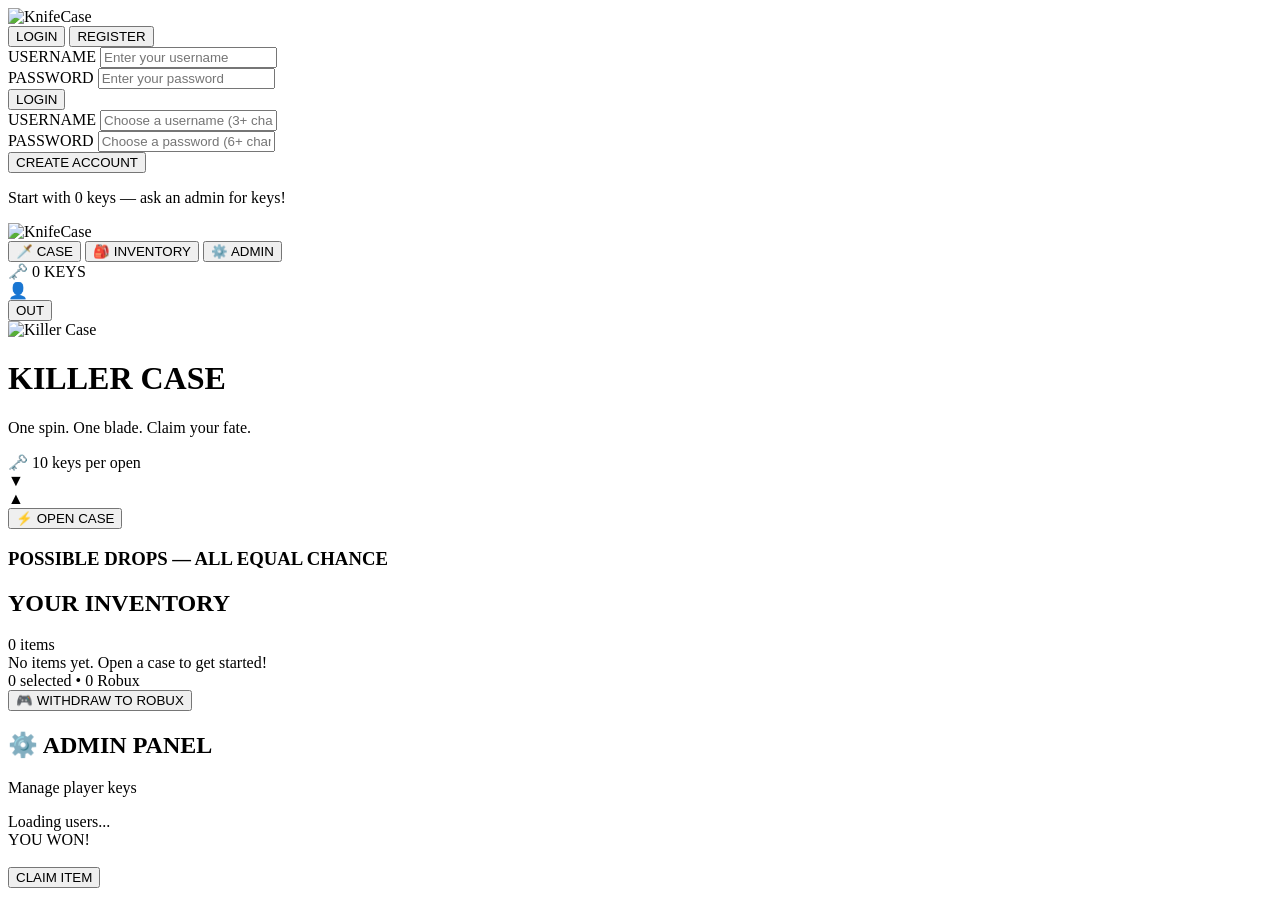
==== artifacts/knifecase/index.html @ e5e2c056 "Update all project assets to use relative paths for GitHub Pages deployment Convert absolute asset p" ====
<!DOCTYPE html>
<html lang="en">
<head>
  <meta charset="UTF-8" />
  <meta name="viewport" content="width=device-width, initial-scale=1.0" />
  <title>KnifeCase</title>
  <link rel="icon" type="image/svg+xml" href="favicon.svg" />
  <link rel="stylesheet" href="style.css" />
  <link href="https://fonts.googleapis.com/css2?family=Rajdhani:wght@500;600;700&family=Orbitron:wght@400;700;900&display=swap" rel="stylesheet" />
</head>
<body>

<!-- ═══════════════ AUTH SCREEN ═══════════════ -->
<div id="auth-screen" class="auth-screen">
  <div class="auth-particles"></div>
  <div class="auth-box">
    <img src="logo.png" alt="KnifeCase" class="auth-logo" />
    <div class="auth-tabs">
      <button id="atab-login" class="atab active" onclick="showAuthTab('login')">LOGIN</button>
      <button id="atab-register" class="atab" onclick="showAuthTab('register')">REGISTER</button>
    </div>

    <form id="login-form" class="aform" onsubmit="handleLogin(event)">
      <div class="field">
        <label>USERNAME</label>
        <input type="text" id="login-user" placeholder="Enter your username" autocomplete="username" required />
      </div>
      <div class="field">
        <label>PASSWORD</label>
        <input type="password" id="login-pass" placeholder="Enter your password" autocomplete="current-password" required />
      </div>
      <div class="aerr" id="login-err"></div>
      <button type="submit" class="btn-auth">LOGIN</button>
    </form>

    <form id="register-form" class="aform hidden" onsubmit="handleRegister(event)">
      <div class="field">
        <label>USERNAME</label>
        <input type="text" id="reg-user" placeholder="Choose a username (3+ chars)" autocomplete="username" required />
      </div>
      <div class="field">
        <label>PASSWORD</label>
        <input type="password" id="reg-pass" placeholder="Choose a password (6+ chars)" autocomplete="new-password" required />
      </div>
      <div class="aerr" id="reg-err"></div>
      <button type="submit" class="btn-auth">CREATE ACCOUNT</button>
      <p class="anote">Start with 0 keys — ask an admin for keys!</p>
    </form>
  </div>
</div>

<!-- ═══════════════ GAME SCREEN ═══════════════ -->
<div id="game-screen" class="hidden">

  <!-- NAVBAR -->
  <nav class="navbar">
    <img src="logo.png" alt="KnifeCase" class="nav-logo" />
    <div class="nav-tabs">
      <button class="ntab active" id="ntab-case" onclick="switchTab('case')">🗡️ CASE</button>
      <button class="ntab" id="ntab-inventory" onclick="switchTab('inventory')">🎒 INVENTORY</button>
      <button class="ntab admin-only hidden" id="ntab-admin" onclick="switchTab('admin')">⚙️ ADMIN</button>
    </div>
    <div class="nav-right">
      <div class="keys-badge">
        <span class="kb-icon">🗝️</span>
        <span id="keys-count">0</span>
        <span class="kb-label">KEYS</span>
      </div>
      <div class="user-badge">
        <span>👤</span>
        <span id="username-display"></span>
      </div>
      <button class="btn-logout" onclick="logout()">OUT</button>
    </div>
  </nav>

  <!-- ─── CASE TAB ─── -->
  <div id="tab-case" class="gtab">
    <div class="case-hero">
      <div class="case-hero-img-wrap">
        <img src="case-killer.png" alt="Killer Case" class="case-hero-img" id="case-hero-img" />
        <div class="case-hero-glow"></div>
      </div>
      <div class="case-hero-info">
        <h1 class="case-hero-title">KILLER CASE</h1>
        <p class="case-hero-sub">One spin. One blade. Claim your fate.</p>
        <div class="case-hero-cost"><span>🗝️</span> 10 keys per open</div>
      </div>
    </div>

    <!-- SPINNING REEL -->
    <div class="reel-section">
      <div class="reel-frame">
        <div class="reel-center-line"></div>
        <div class="reel-center-arrow-top">▼</div>
        <div class="reel-center-arrow-bot">▲</div>
        <div class="reel-viewport" id="reel-viewport">
          <div class="reel-strip" id="reel-strip"></div>
        </div>
        <div class="reel-fade-l"></div>
        <div class="reel-fade-r"></div>
      </div>
      <div class="reel-controls">
        <button class="btn-spin" id="open-btn" onclick="openCase()">
          <span class="spin-icon">⚡</span> OPEN CASE
        </button>
      </div>
    </div>

    <!-- POSSIBLE DROPS -->
    <div class="possible-section">
      <h3 class="section-label">POSSIBLE DROPS — ALL EQUAL CHANCE</h3>
      <div class="possible-grid" id="possible-grid"></div>
    </div>
  </div>

  <!-- ─── INVENTORY TAB ─── -->
  <div id="tab-inventory" class="gtab hidden">
    <div class="inv-topbar">
      <h2 class="section-label">YOUR INVENTORY</h2>
      <span id="inv-total-count" class="inv-count-badge">0 items</span>
    </div>
    <div id="inventory-grid" class="inv-grid">
      <div class="empty-msg">No items yet. Open a case to get started!</div>
    </div>
    <div id="withdraw-bar" class="withdraw-bar hidden">
      <div class="wb-left">
        <span id="sel-count" class="wb-count">0 selected</span>
        <span class="wb-sep">•</span>
        <span id="sel-robux" class="wb-val">0 Robux</span>
      </div>
      <button class="btn-withdraw" onclick="withdraw()">🎮 WITHDRAW TO ROBUX</button>
    </div>
  </div>

  <!-- ─── ADMIN TAB ─── -->
  <div id="tab-admin" class="gtab hidden">
    <div class="admin-panel">
      <h2 class="section-label">⚙️ ADMIN PANEL</h2>
      <p class="admin-sub">Manage player keys</p>
      <div id="users-list" class="users-list">
        <div class="loading-msg">Loading users...</div>
      </div>
    </div>
  </div>

</div>

<!-- ═══════════════ WIN MODAL ═══════════════ -->
<div id="win-modal" class="modal hidden">
  <div class="modal-backdrop" onclick="closeModal()"></div>
  <div class="modal-card">
    <div class="modal-glow" id="modal-glow"></div>
    <div class="modal-win-label">YOU WON!</div>
    <img id="win-img" src="" alt="" class="modal-knife" />
    <div id="win-name" class="modal-name"></div>
    <div id="win-badge" class="rarity-badge modal-badge"></div>
    <div id="win-coins" class="modal-coins"></div>
    <div id="win-keys-left" class="modal-keys-left"></div>
    <button class="btn-claim" onclick="closeModal()">CLAIM ITEM</button>
  </div>
</div>

<script src="script.js"></script>
</body>
</html>
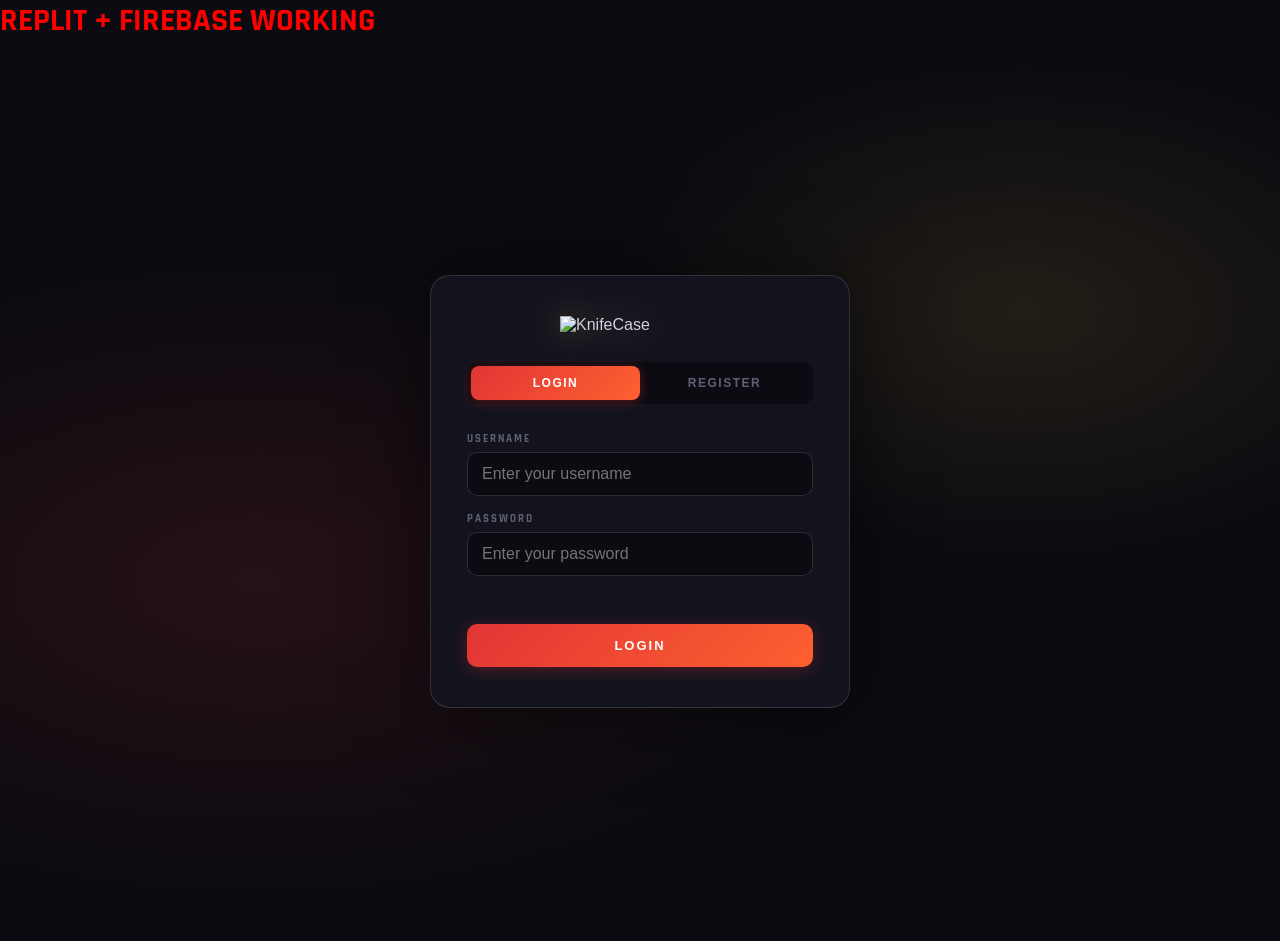
==== commit 01b7d1e9: "Add Firebase integration and test message to the application Integrates Firebase using CDN into `art" ====
--- a/artifacts/knifecase/index.html
+++ b/artifacts/knifecase/index.html
@@ -9,6 +9,8 @@
   <link href="https://fonts.googleapis.com/css2?family=Rajdhani:wght@500;600;700&family=Orbitron:wght@400;700;900&display=swap" rel="stylesheet" />
 </head>
 <body>
+
+<h1 style="color:red;">REPLIT + FIREBASE WORKING</h1>
 
 <!-- ═══════════════ AUTH SCREEN ═══════════════ -->
 <div id="auth-screen" class="auth-screen">
@@ -162,5 +164,39 @@
 </div>
 
 <script src="script.js"></script>
+
+<script type="module">
+  import { initializeApp } from "https://www.gstatic.com/firebasejs/12.11.0/firebase-app.js";
+  import { getFirestore, collection, addDoc }
+  from "https://www.gstatic.com/firebasejs/12.11.0/firebase-firestore.js";
+
+  const firebaseConfig = {
+    apiKey: "AIzaSyDEQf0TrDG7QtM96HfpcOrtFbFibFCaK3o",
+    authDomain: "case-clash.firebaseapp.com",
+    projectId: "case-clash",
+    storageBucket: "case-clash.firebasestorage.app",
+    messagingSenderId: "251214048625",
+    appId: "1:251214048625:web:1f32ab6cbe8ab45f8adad0"
+  };
+
+  const app = initializeApp(firebaseConfig);
+  const db = getFirestore(app);
+
+  console.log("🔥 Firebase connected");
+
+  async function testWrite() {
+    try {
+      const docRef = await addDoc(collection(db, "battles"), {
+        name: "Test Battle",
+        created: Date.now()
+      });
+      console.log("🔥 Battle created:", docRef.id);
+    } catch (e) {
+      console.error("❌ Firebase error:", e);
+    }
+  }
+
+  testWrite();
+</script>
 </body>
 </html>
--- a/artifacts/knifecase/style.css
+++ b/artifacts/knifecase/style.css
@@ -0,0 +1,322 @@
+:root {
+  --bg: #0b0b11;
+  --bg2: #13131e;
+  --bg3: #1c1c2a;
+  --border: rgba(255,255,255,0.07);
+  --border2: rgba(255,255,255,0.13);
+  --gold: #f0c040;
+  --red: #e03535;
+  --red2: #ff5050;
+  --text: #d0d0e0;
+  --dim: #606075;
+  --c-common: #9a9aaa;
+  --c-uncommon: #4cba50;
+  --c-rare: #3a8fef;
+  --c-epic: #a040d0;
+  --c-legendary: #f0c040;
+  --c-mythical: #00cce0;
+  --c-celestial: #c084fc;
+}
+* { margin:0; padding:0; box-sizing:border-box; }
+body { background:var(--bg); color:var(--text); font-family:'Rajdhani',sans-serif; min-height:100vh; overflow-x:hidden; }
+.hidden { display:none !important; }
+
+/* ══ AUTH ══ */
+.auth-screen {
+  min-height:100vh; display:flex; align-items:center; justify-content:center;
+  background: radial-gradient(ellipse 80% 60% at 20% 60%, rgba(224,53,53,0.12) 0%, transparent 60%),
+              radial-gradient(ellipse 60% 50% at 80% 30%, rgba(240,192,64,0.1) 0%, transparent 55%),
+              var(--bg);
+}
+.auth-box {
+  width:100%; max-width:420px; margin:24px;
+  background:var(--bg2); border:1px solid var(--border2); border-radius:20px;
+  padding:40px 36px; box-shadow:0 0 80px rgba(0,0,0,0.5);
+}
+.auth-logo { width:160px; max-width:70%; height:auto; display:block; margin:0 auto 28px; filter:drop-shadow(0 0 16px rgba(240,192,64,0.4)); }
+.auth-tabs { display:flex; background:var(--bg); border-radius:10px; padding:4px; margin-bottom:28px; }
+.atab {
+  flex:1; padding:10px; border:none; background:transparent; color:var(--dim);
+  font-family:'Orbitron',sans-serif; font-size:12px; font-weight:700; letter-spacing:1.5px;
+  cursor:pointer; border-radius:8px; transition:all .2s;
+}
+.atab.active { background:linear-gradient(135deg,var(--red),#ff6030); color:#fff; box-shadow:0 2px 12px rgba(224,53,53,0.35); }
+.aform { display:flex; flex-direction:column; gap:16px; }
+.aform.hidden { display:none !important; }
+.field { display:flex; flex-direction:column; gap:6px; }
+.field label { font-size:11px; font-weight:700; color:var(--dim); letter-spacing:2px; }
+.field input {
+  padding:12px 14px; background:var(--bg); border:1px solid var(--border2); border-radius:10px;
+  color:var(--text); font-family:'Rajdhani',sans-serif; font-size:16px; outline:none; transition:border-color .2s;
+}
+.field input:focus { border-color:var(--gold); }
+.aerr { color:var(--red2); font-size:13px; font-weight:600; min-height:16px; text-align:center; }
+.btn-auth {
+  padding:14px; background:linear-gradient(135deg,var(--red),#ff6030); color:#fff; border:none;
+  border-radius:10px; font-family:'Orbitron',sans-serif; font-size:13px; font-weight:700;
+  letter-spacing:2px; cursor:pointer; transition:all .2s; box-shadow:0 3px 16px rgba(224,53,53,0.3);
+}
+.btn-auth:hover { transform:translateY(-2px); box-shadow:0 5px 24px rgba(224,53,53,0.5); }
+.anote { text-align:center; color:var(--gold); font-size:13px; font-weight:600; }
+
+/* ══ NAVBAR ══ */
+.navbar {
+  position:sticky; top:0; z-index:200; display:flex; align-items:center;
+  justify-content:space-between; padding:0 24px; height:60px;
+  background:rgba(11,11,17,0.97); backdrop-filter:blur(12px);
+  border-bottom:1px solid var(--border2);
+}
+.nav-logo { height:40px; filter:drop-shadow(0 0 8px rgba(240,192,64,0.25)); }
+.nav-tabs { display:flex; gap:4px; }
+.ntab {
+  padding:8px 18px; border:none; background:transparent; color:var(--dim);
+  font-family:'Orbitron',sans-serif; font-size:11px; font-weight:700; letter-spacing:1.5px;
+  cursor:pointer; border-radius:8px; transition:all .2s; border:1px solid transparent;
+}
+.ntab.active { background:var(--bg3); color:var(--text); border-color:var(--border2); }
+.ntab:hover:not(.active) { color:var(--text); }
+.nav-right { display:flex; align-items:center; gap:14px; }
+.keys-badge {
+  display:flex; align-items:center; gap:6px; background:var(--bg3);
+  border:1px solid rgba(240,192,64,0.25); border-radius:10px; padding:6px 14px;
+}
+.kb-icon { font-size:16px; }
+#keys-count { font-family:'Orbitron',sans-serif; font-size:18px; font-weight:900; color:var(--gold); min-width:24px; }
+.kb-label { font-size:10px; font-weight:700; color:var(--dim); letter-spacing:2px; }
+.user-badge { display:flex; align-items:center; gap:6px; color:var(--dim); font-size:14px; font-weight:600; }
+.btn-logout {
+  padding:6px 14px; background:transparent; border:1px solid var(--border2);
+  color:var(--dim); border-radius:8px; font-family:'Rajdhani',sans-serif;
+  font-size:13px; font-weight:700; cursor:pointer; letter-spacing:1px; transition:all .2s;
+}
+.btn-logout:hover { border-color:var(--red); color:var(--red); }
+
+/* ══ TAB CONTENT ══ */
+.gtab { max-width:1100px; margin:0 auto; padding:32px 24px 80px; }
+
+/* ── CASE HERO ── */
+.case-hero { display:flex; align-items:center; gap:40px; padding:24px 0 28px; }
+.case-hero-img-wrap { position:relative; flex-shrink:0; }
+.case-hero-img { width:150px; height:150px; object-fit:contain; filter:drop-shadow(0 0 24px rgba(240,192,64,0.35)); animation:heroFloat 4s ease-in-out infinite; }
+@keyframes heroFloat { 0%,100%{transform:translateY(0)} 50%{transform:translateY(-10px)} }
+.case-hero-glow { position:absolute; inset:-20px; border-radius:50%; background:radial-gradient(ellipse, rgba(240,192,64,0.18), transparent 70%); pointer-events:none; }
+.case-hero-title {
+  font-family:'Orbitron',sans-serif; font-size:clamp(28px,5vw,52px); font-weight:900;
+  background:linear-gradient(135deg,#fff 0%,var(--gold) 60%,var(--red) 100%);
+  -webkit-background-clip:text; -webkit-text-fill-color:transparent; background-clip:text;
+  letter-spacing:4px; line-height:1;
+}
+.case-hero-sub { color:var(--dim); font-size:16px; font-weight:600; margin:8px 0 12px; letter-spacing:1px; }
+.case-hero-cost { display:inline-flex; align-items:center; gap:8px; color:var(--gold); font-family:'Orbitron',sans-serif; font-size:14px; font-weight:700; }
+
+/* ── REEL ── */
+.reel-section { margin-bottom:36px; }
+.reel-frame {
+  position:relative; height:178px; background:#07070e;
+  border:1px solid var(--border2); border-radius:14px; overflow:hidden;
+}
+.reel-center-line {
+  position:absolute; left:50%; top:0; bottom:0; width:2px;
+  background:linear-gradient(to bottom, transparent, var(--red) 25%, var(--red) 75%, transparent);
+  transform:translateX(-50%); z-index:10; pointer-events:none;
+}
+.reel-center-arrow-top, .reel-center-arrow-bot {
+  position:absolute; left:50%; transform:translateX(-50%);
+  color:var(--red); font-size:13px; z-index:11; pointer-events:none; line-height:1;
+}
+.reel-center-arrow-top { top:4px; }
+.reel-center-arrow-bot { bottom:4px; }
+.reel-viewport { height:100%; display:flex; align-items:center; overflow:hidden; }
+.reel-strip { display:flex; align-items:center; gap:10px; will-change:transform; flex-shrink:0; }
+.reel-fade-l, .reel-fade-r {
+  position:absolute; top:0; bottom:0; width:130px; z-index:9; pointer-events:none;
+}
+.reel-fade-l { left:0; background:linear-gradient(to right, #07070e 0%, transparent 100%); }
+.reel-fade-r { right:0; background:linear-gradient(to left, #07070e 0%, transparent 100%); }
+
+/* Reel item cards */
+.ri {
+  flex-shrink:0; width:110px; height:150px; background:var(--bg3);
+  border-radius:10px; border:2px solid var(--border); display:flex;
+  flex-direction:column; align-items:center; justify-content:center;
+  gap:5px; position:relative; overflow:hidden;
+}
+.ri::before { content:''; position:absolute; top:0; left:0; right:0; height:3px; }
+.ri.ri-common::before   { background:var(--c-common); }
+.ri.ri-uncommon::before { background:var(--c-uncommon); }
+.ri.ri-rare::before     { background:var(--c-rare); }
+.ri.ri-epic::before     { background:var(--c-epic); }
+.ri.ri-legendary::before{ background:var(--c-legendary); }
+.ri.ri-mythical::before { background:var(--c-mythical); }
+.ri.ri-celestial::before{ background:linear-gradient(90deg,#ff6b9d,#a78bfa,#60efff); }
+.ri img { width:68px; height:68px; object-fit:contain; }
+.ri .ri-name { font-size:9.5px; font-weight:700; color:var(--text); text-align:center; line-height:1.2; padding:0 4px; }
+.ri .ri-val { font-size:10px; font-weight:700; color:var(--gold); font-family:'Orbitron',sans-serif; }
+.ri.winner { border-color:var(--gold) !important; box-shadow:0 0 24px rgba(240,192,64,0.55); background:rgba(240,192,64,0.08); }
+
+/* Reel controls */
+.reel-controls { margin-top:18px; display:flex; justify-content:center; }
+.btn-spin {
+  padding:16px 56px; background:linear-gradient(135deg,var(--red),#ff6030); color:#fff; border:none; border-radius:12px;
+  font-family:'Orbitron',sans-serif; font-size:16px; font-weight:900; letter-spacing:3px; cursor:pointer; transition:all .25s;
+  box-shadow:0 4px 24px rgba(224,53,53,0.4); display:flex; align-items:center; gap:10px;
+}
+.btn-spin:hover:not(:disabled) { transform:translateY(-3px); box-shadow:0 8px 32px rgba(224,53,53,0.6); }
+.btn-spin:disabled { opacity:.5; cursor:not-allowed; }
+.spin-icon { font-size:18px; }
+
+/* ── POSSIBLE DROPS ── */
+.section-label {
+  font-family:'Orbitron',sans-serif; font-size:12px; font-weight:700;
+  letter-spacing:3px; color:var(--dim); margin-bottom:18px; padding-bottom:10px;
+  border-bottom:1px solid var(--border);
+}
+.possible-grid { display:grid; grid-template-columns:repeat(auto-fill,minmax(130px,1fr)); gap:12px; }
+
+/* Item cards */
+.icard {
+  display:flex; flex-direction:column; align-items:center; gap:8px;
+  padding:16px 10px 12px; background:var(--bg2); border-radius:12px;
+  border:1px solid var(--border); position:relative; overflow:hidden;
+  transition:all .2s;
+}
+.icard::before { content:''; position:absolute; top:0; left:0; right:0; height:3px; }
+.icard.rarity-common::before   { background:var(--c-common); }
+.icard.rarity-uncommon::before { background:var(--c-uncommon); }
+.icard.rarity-rare::before     { background:var(--c-rare); }
+.icard.rarity-epic::before     { background:var(--c-epic); }
+.icard.rarity-legendary::before{ background:var(--c-legendary); }
+.icard.rarity-mythical::before { background:var(--c-mythical); }
+.icard.rarity-celestial::before{ background:linear-gradient(90deg,#ff6b9d,#a78bfa,#60efff); }
+.icard img { width:76px; height:76px; object-fit:contain; }
+.icard .iname { font-size:12px; font-weight:700; color:var(--text); text-align:center; }
+.icard .ival { font-size:12px; font-weight:700; color:var(--gold); font-family:'Orbitron',sans-serif; }
+
+/* Rarity badges */
+.rarity-badge {
+  font-family:'Orbitron',sans-serif; font-size:10px; font-weight:700;
+  letter-spacing:1px; padding:3px 10px; border-radius:20px; text-transform:uppercase;
+}
+.rarity-badge.common    { background:rgba(154,154,170,0.15); color:var(--c-common); border:1px solid rgba(154,154,170,0.3); }
+.rarity-badge.uncommon  { background:rgba(76,186,80,0.15); color:var(--c-uncommon); border:1px solid rgba(76,186,80,0.3); }
+.rarity-badge.rare      { background:rgba(58,143,239,0.15); color:var(--c-rare); border:1px solid rgba(58,143,239,0.3); }
+.rarity-badge.epic      { background:rgba(160,64,208,0.15); color:var(--c-epic); border:1px solid rgba(160,64,208,0.3); }
+.rarity-badge.legendary { background:rgba(240,192,64,0.15); color:var(--c-legendary); border:1px solid rgba(240,192,64,0.3); }
+.rarity-badge.mythical  { background:rgba(0,204,224,0.15); color:var(--c-mythical); border:1px solid rgba(0,204,224,0.3); }
+.rarity-badge.celestial { background:rgba(192,132,252,0.15); color:var(--c-celestial); border:1px solid rgba(192,132,252,0.35); }
+
+/* ══ INVENTORY ══ */
+.inv-topbar { display:flex; align-items:center; gap:14px; margin-bottom:22px; }
+.inv-count-badge {
+  background:var(--bg3); border:1px solid var(--border2); border-radius:20px;
+  padding:3px 12px; font-size:12px; font-weight:700; color:var(--dim); letter-spacing:1px;
+}
+.inv-grid { display:grid; grid-template-columns:repeat(auto-fill,minmax(130px,1fr)); gap:12px; padding-bottom:100px; }
+.empty-msg { grid-column:1/-1; text-align:center; color:var(--dim); font-size:16px; font-weight:600; padding:60px 0; }
+
+.inv-item { cursor:pointer; }
+.inv-item .sel-overlay {
+  position:absolute; inset:0; background:rgba(240,192,64,0.14);
+  border-radius:inherit; display:none; align-items:center; justify-content:center; z-index:2;
+}
+.inv-item.selected { border-color:var(--gold) !important; box-shadow:0 0 14px rgba(240,192,64,0.3); }
+.inv-item.selected .sel-overlay { display:flex; }
+.sel-check { font-size:28px; }
+
+/* Withdraw bar */
+.withdraw-bar {
+  position:fixed; bottom:0; left:0; right:0; z-index:100;
+  background:var(--bg2); border-top:1px solid var(--border2);
+  display:flex; align-items:center; justify-content:space-between; padding:14px 32px;
+}
+.wb-left { display:flex; align-items:center; gap:12px; }
+.wb-count { font-family:'Orbitron',sans-serif; font-size:14px; font-weight:700; color:var(--text); }
+.wb-sep { color:var(--dim); }
+.wb-val { font-family:'Orbitron',sans-serif; font-size:18px; font-weight:900; color:var(--gold); }
+.btn-withdraw {
+  padding:12px 32px; background:linear-gradient(135deg,#2a6fef,#6020e0); color:#fff; border:none; border-radius:10px;
+  font-family:'Orbitron',sans-serif; font-size:13px; font-weight:700; letter-spacing:1.5px; cursor:pointer; transition:all .2s;
+  box-shadow:0 3px 16px rgba(42,111,239,0.35);
+}
+.btn-withdraw:hover { transform:translateY(-2px); box-shadow:0 6px 24px rgba(42,111,239,0.5); }
+
+/* ══ ADMIN ══ */
+.admin-sub { color:var(--dim); font-size:15px; font-weight:600; margin-bottom:24px; }
+.users-list { display:flex; flex-direction:column; gap:10px; }
+.loading-msg { color:var(--dim); font-size:15px; font-weight:600; padding:40px 0; text-align:center; }
+.user-row {
+  display:flex; align-items:center; gap:16px; padding:14px 20px;
+  background:var(--bg2); border:1px solid var(--border); border-radius:12px; flex-wrap:wrap;
+}
+.ur-name { font-family:'Orbitron',sans-serif; font-size:14px; font-weight:700; color:var(--text); flex:1; min-width:120px; }
+.ur-keys { font-size:14px; color:var(--gold); font-weight:700; min-width:90px; }
+.ur-give { display:flex; align-items:center; gap:8px; }
+.ur-give input {
+  width:70px; padding:8px 10px; background:var(--bg); border:1px solid var(--border2);
+  border-radius:8px; color:var(--text); font-family:'Orbitron',sans-serif;
+  font-size:13px; outline:none; text-align:center;
+}
+.ur-give input:focus { border-color:var(--gold); }
+.btn-give {
+  padding:8px 16px; background:linear-gradient(135deg,#20a040,#10c060); color:#fff; border:none; border-radius:8px;
+  font-family:'Orbitron',sans-serif; font-size:11px; font-weight:700; letter-spacing:1px; cursor:pointer; transition:all .2s;
+  box-shadow:0 2px 8px rgba(32,160,64,0.3); white-space:nowrap;
+}
+.btn-give:hover { transform:translateY(-1px); box-shadow:0 4px 14px rgba(32,160,64,0.5); }
+.ur-feedback { font-size:13px; font-weight:700; }
+.ur-feedback.ok  { color:#20d060; }
+.ur-feedback.err { color:var(--red2); }
+
+/* ══ WIN MODAL ══ */
+.modal { position:fixed; inset:0; z-index:1000; display:flex; align-items:center; justify-content:center; }
+.modal-backdrop { position:absolute; inset:0; background:rgba(0,0,0,0.85); backdrop-filter:blur(8px); }
+.modal-card {
+  position:relative; z-index:1; background:var(--bg2); border:1px solid rgba(240,192,64,0.25); border-radius:24px;
+  padding:48px 40px; text-align:center; max-width:360px; width:90%;
+  display:flex; flex-direction:column; align-items:center; gap:12px;
+  animation:modalPop .4s cubic-bezier(.34,1.56,.64,1);
+}
+@keyframes modalPop { from{opacity:0;transform:scale(.7) translateY(30px)} to{opacity:1;transform:scale(1) translateY(0)} }
+.modal-glow { position:absolute; inset:0; border-radius:24px; pointer-events:none; animation:glowPulse 2s ease-in-out infinite alternate; }
+.modal-glow.common    { background:radial-gradient(ellipse at 50% 30%, rgba(154,154,170,0.15), transparent 70%); }
+.modal-glow.uncommon  { background:radial-gradient(ellipse at 50% 30%, rgba(76,186,80,0.2), transparent 70%); }
+.modal-glow.rare      { background:radial-gradient(ellipse at 50% 30%, rgba(58,143,239,0.2), transparent 70%); }
+.modal-glow.epic      { background:radial-gradient(ellipse at 50% 30%, rgba(160,64,208,0.25), transparent 70%); }
+.modal-glow.legendary { background:radial-gradient(ellipse at 50% 30%, rgba(240,192,64,0.3), transparent 70%); }
+.modal-glow.mythical  { background:radial-gradient(ellipse at 50% 30%, rgba(0,204,224,0.3), transparent 70%); }
+.modal-glow.celestial { background:radial-gradient(ellipse at 50% 30%, rgba(192,132,252,0.35), transparent 70%); }
+@keyframes glowPulse { from{opacity:.5} to{opacity:1} }
+.modal-win-label {
+  font-family:'Orbitron',sans-serif; font-size:26px; font-weight:900; letter-spacing:4px;
+  background:linear-gradient(135deg,#fff,var(--gold)); -webkit-background-clip:text; -webkit-text-fill-color:transparent; background-clip:text;
+}
+.modal-knife { width:140px; height:140px; object-fit:contain; filter:drop-shadow(0 0 20px rgba(240,192,64,0.5)); animation:knifeFloat 3s ease-in-out infinite; }
+@keyframes knifeFloat { 0%,100%{transform:translateY(0)} 50%{transform:translateY(-8px)} }
+.modal-name { font-family:'Orbitron',sans-serif; font-size:18px; font-weight:700; color:var(--text); }
+.modal-badge { font-size:12px; padding:5px 14px; }
+.modal-coins { font-family:'Orbitron',sans-serif; font-size:26px; font-weight:900; color:var(--gold); }
+.modal-keys-left { font-size:14px; color:var(--dim); font-weight:600; }
+.btn-claim {
+  padding:14px 36px; background:linear-gradient(135deg,var(--red),#ff6030); color:#fff; border:none;
+  border-radius:10px; font-family:'Orbitron',sans-serif; font-size:14px; font-weight:700;
+  letter-spacing:2px; cursor:pointer; transition:all .2s; box-shadow:0 3px 16px rgba(224,53,53,0.3);
+}
+.btn-claim:hover { transform:translateY(-2px); box-shadow:0 6px 24px rgba(224,53,53,0.5); }
+
+/* Scrollbar */
+::-webkit-scrollbar { width:5px; }
+::-webkit-scrollbar-track { background:var(--bg); }
+::-webkit-scrollbar-thumb { background:var(--border2); border-radius:3px; }
+
+/* Responsive */
+@media(max-width:640px) {
+  .navbar { padding:0 12px; height:56px; }
+  .nav-tabs { gap:2px; }
+  .ntab { padding:6px 10px; font-size:9px; }
+  .case-hero { flex-direction:column; align-items:flex-start; gap:16px; }
+  .case-hero-img { width:110px; height:110px; }
+  .gtab { padding:20px 14px 80px; }
+  .withdraw-bar { padding:10px 16px; }
+  .btn-withdraw { font-size:11px; padding:10px 18px; }
+  .kb-label { display:none; }
+}
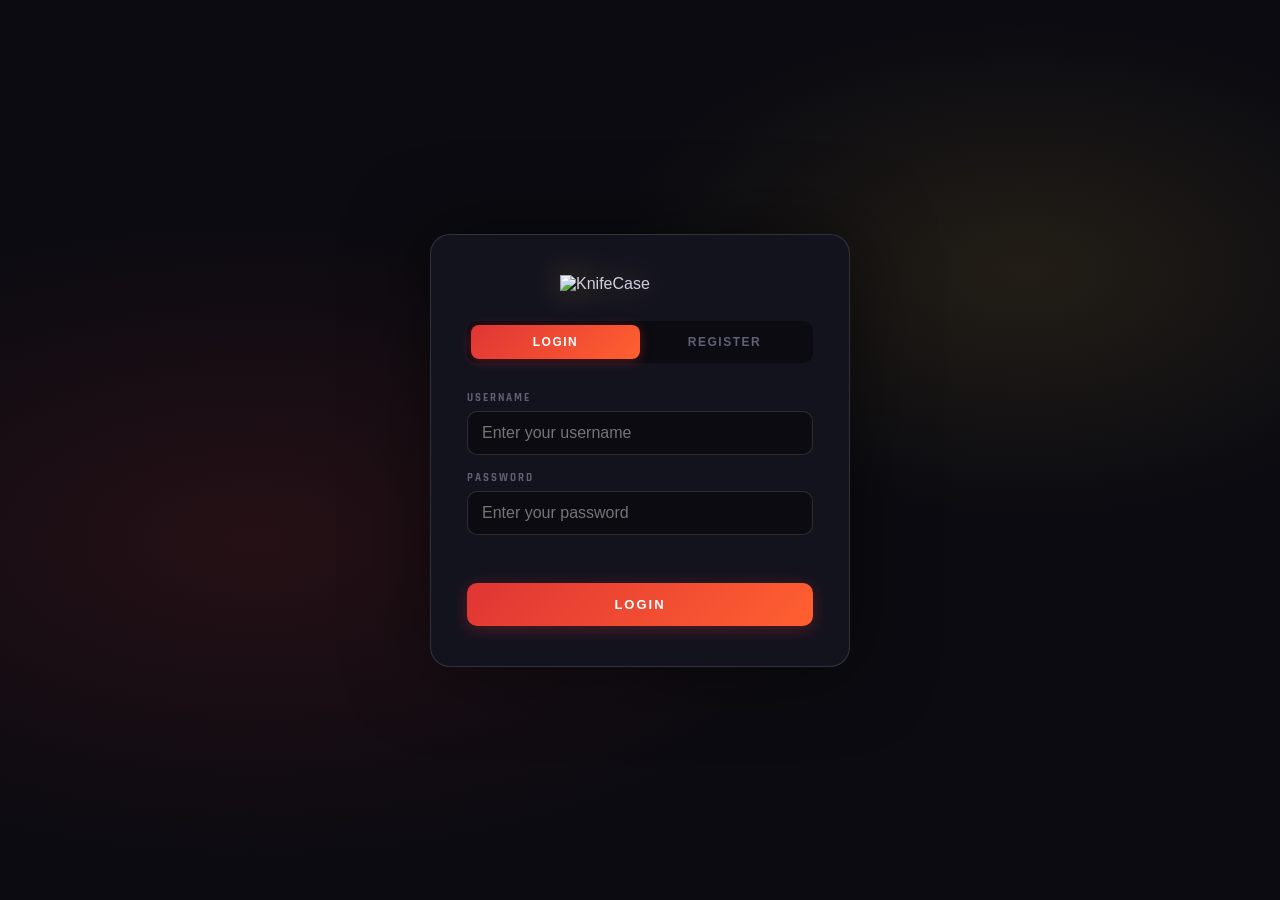
==== commit 539a271f: "Convert game to single-player and prepare for hosting online Refactors the game to a single-player e" ====
--- a/artifacts/knifecase/index.html
+++ b/artifacts/knifecase/index.html
@@ -9,8 +9,6 @@
   <link href="https://fonts.googleapis.com/css2?family=Rajdhani:wght@500;600;700&family=Orbitron:wght@400;700;900&display=swap" rel="stylesheet" />
 </head>
 <body>
-
-<h1 style="color:red;">REPLIT + FIREBASE WORKING</h1>
 
 <!-- ═══════════════ AUTH SCREEN ═══════════════ -->
 <div id="auth-screen" class="auth-screen">
@@ -46,7 +44,7 @@
       </div>
       <div class="aerr" id="reg-err"></div>
       <button type="submit" class="btn-auth">CREATE ACCOUNT</button>
-      <p class="anote">Start with 0 keys — ask an admin for keys!</p>
+      <p class="anote">Start with 100 free keys!</p>
     </form>
   </div>
 </div>
@@ -60,7 +58,6 @@
     <div class="nav-tabs">
       <button class="ntab active" id="ntab-case" onclick="switchTab('case')">🗡️ CASE</button>
       <button class="ntab" id="ntab-inventory" onclick="switchTab('inventory')">🎒 INVENTORY</button>
-      <button class="ntab admin-only hidden" id="ntab-admin" onclick="switchTab('admin')">⚙️ ADMIN</button>
     </div>
     <div class="nav-right">
       <div class="keys-badge">
@@ -111,7 +108,7 @@
 
     <!-- POSSIBLE DROPS -->
     <div class="possible-section">
-      <h3 class="section-label">POSSIBLE DROPS — ALL EQUAL CHANCE</h3>
+      <h3 class="section-label">POSSIBLE DROPS — ALL EQUAL CHANCE (1 in 7)</h3>
       <div class="possible-grid" id="possible-grid"></div>
     </div>
   </div>
@@ -124,25 +121,6 @@
     </div>
     <div id="inventory-grid" class="inv-grid">
       <div class="empty-msg">No items yet. Open a case to get started!</div>
-    </div>
-    <div id="withdraw-bar" class="withdraw-bar hidden">
-      <div class="wb-left">
-        <span id="sel-count" class="wb-count">0 selected</span>
-        <span class="wb-sep">•</span>
-        <span id="sel-robux" class="wb-val">0 Robux</span>
-      </div>
-      <button class="btn-withdraw" onclick="withdraw()">🎮 WITHDRAW TO ROBUX</button>
-    </div>
-  </div>
-
-  <!-- ─── ADMIN TAB ─── -->
-  <div id="tab-admin" class="gtab hidden">
-    <div class="admin-panel">
-      <h2 class="section-label">⚙️ ADMIN PANEL</h2>
-      <p class="admin-sub">Manage player keys</p>
-      <div id="users-list" class="users-list">
-        <div class="loading-msg">Loading users...</div>
-      </div>
     </div>
   </div>
 
@@ -163,40 +141,6 @@
   </div>
 </div>
 
-<script src="script.js"></script>
-
-<script type="module">
-  import { initializeApp } from "https://www.gstatic.com/firebasejs/12.11.0/firebase-app.js";
-  import { getFirestore, collection, addDoc }
-  from "https://www.gstatic.com/firebasejs/12.11.0/firebase-firestore.js";
-
-  const firebaseConfig = {
-    apiKey: "AIzaSyDEQf0TrDG7QtM96HfpcOrtFbFibFCaK3o",
-    authDomain: "case-clash.firebaseapp.com",
-    projectId: "case-clash",
-    storageBucket: "case-clash.firebasestorage.app",
-    messagingSenderId: "251214048625",
-    appId: "1:251214048625:web:1f32ab6cbe8ab45f8adad0"
-  };
-
-  const app = initializeApp(firebaseConfig);
-  const db = getFirestore(app);
-
-  console.log("🔥 Firebase connected");
-
-  async function testWrite() {
-    try {
-      const docRef = await addDoc(collection(db, "battles"), {
-        name: "Test Battle",
-        created: Date.now()
-      });
-      console.log("🔥 Battle created:", docRef.id);
-    } catch (e) {
-      console.error("❌ Firebase error:", e);
-    }
-  }
-
-  testWrite();
-</script>
+<script type="module" src="script.js"></script>
 </body>
 </html>
